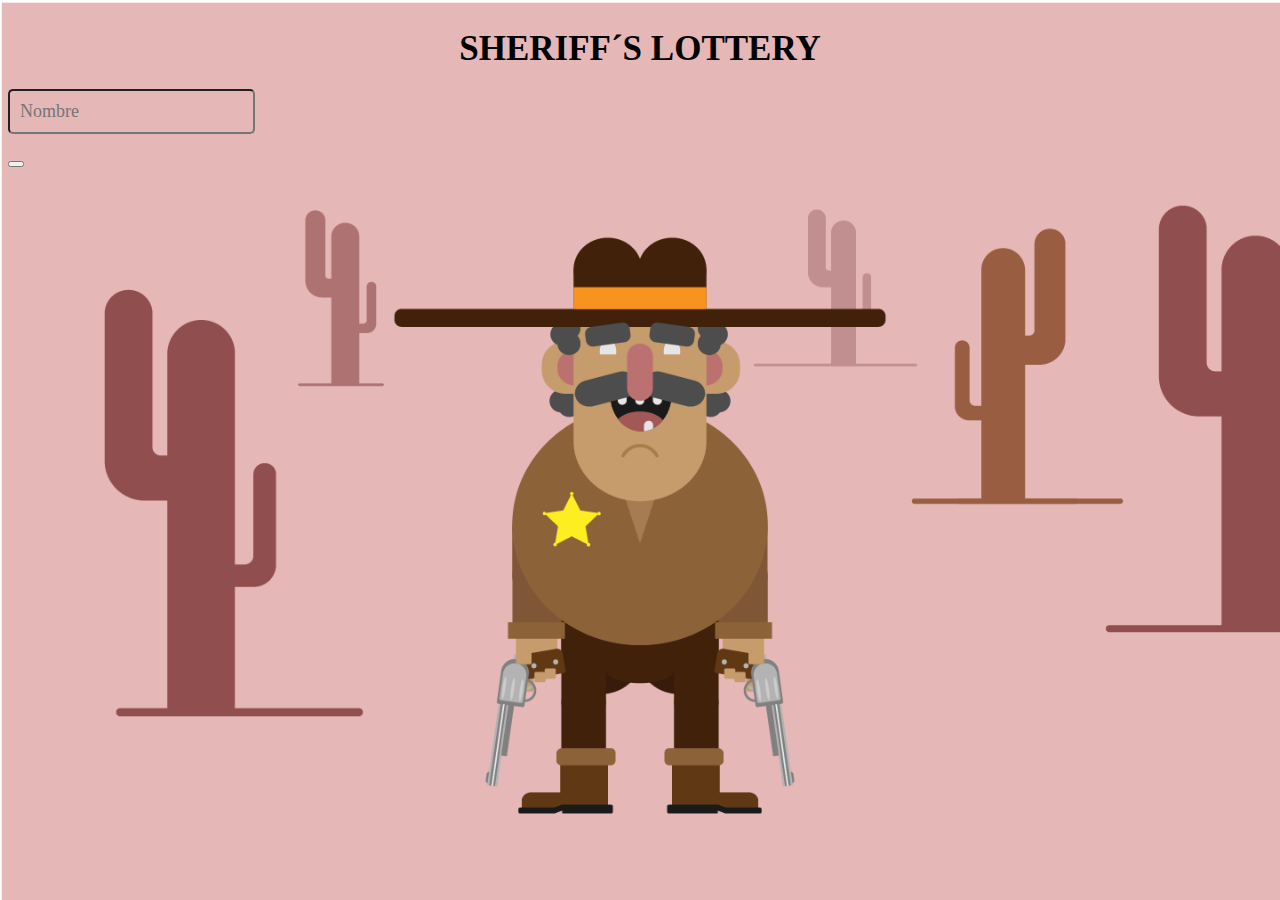
==== index.html @ ac26df70 "cambios" ====
<!DOCTYPE html>
<html lang="en">
<head>
    <meta charset="UTF-8">
    <meta name="viewport" content="width=device-width, initial-scale=1.0">
    <title>SHERIFF´S LOTTERY</title>
    <link rel="stylesheet" href="styles.css">
    <link rel="shortcut icon" href="terrorismo.png" type="image/x-icon">
</head>
<body>
    <section>
        <h2 class="texto">SHERIFF´S LOTTERY</h2>
        <input class="controles" type="text" name="nombre" placeholder="Nombre">
        <br>
        <div class="img-boton">
            <button></button>
        </div>
    </section>
    <footer>

    </footer>
    <script src="JavaScript.js"></script>
</body>
</html>
---- styles.css ----
body{
    background-image: url(img/Artboard\ 1.png);
    background-repeat: no-repeat;
    background-size: 100% 100%;
    background-attachment: fixed;
}

.texto{
    text-align: center;
    font-size: 35px;
    margin-bottom: 20px;

}

.controles{
    background: none;
    padding: 10px;
    border-radius: 5px;
    margin-bottom: 16px;
    font-family: 'Calibri';
    font-size: 18px;
}
.img-boton{
    background: url(../p11-project2-group4/img/agregar-usuario.png);
}
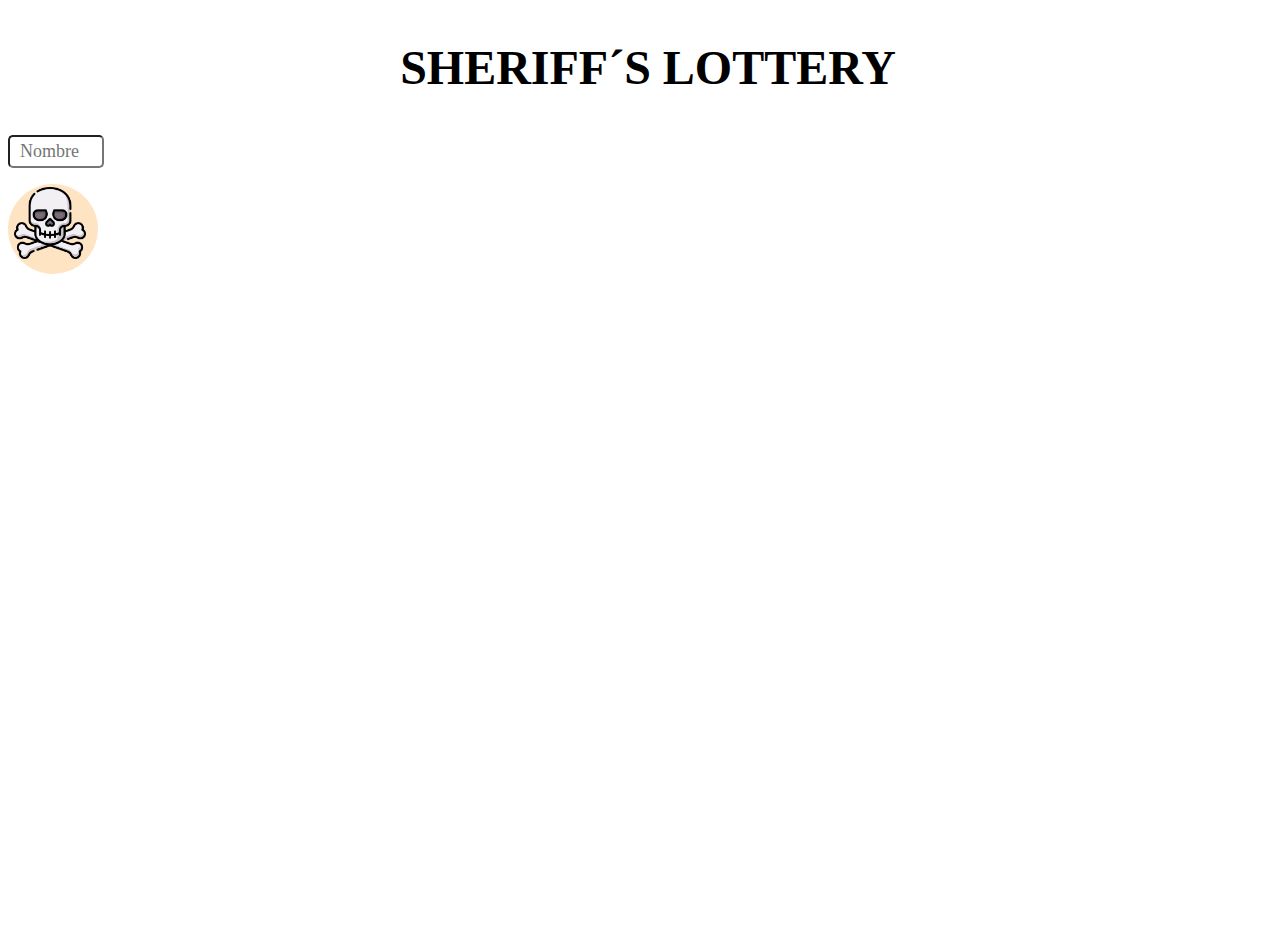
==== commit 48595984: "Añadi el gif" ====
--- a/index.html
+++ b/index.html
@@ -1,5 +1,6 @@
 <!DOCTYPE html>
 <html lang="en">
+
 <head>
     <meta charset="UTF-8">
     <meta name="viewport" content="width=device-width, initial-scale=1.0">
@@ -7,18 +8,26 @@
     <link rel="stylesheet" href="styles.css">
     <link rel="shortcut icon" href="terrorismo.png" type="image/x-icon">
 </head>
+
 <body>
-    <section>
-        <h2 class="texto">SHERIFF´S LOTTERY</h2>
-        <input class="controles" type="text" name="nombre" placeholder="Nombre">
-        <br>
-        <div class="img-boton">
-            <button></button>
-        </div>
+    <section class="pageimage">
+        <section class="mainplayers">
+            <h2 class="texto">SHERIFF´S LOTTERY</h2>
+            <input class="controles" type="text" id="nametext" name="nombre" placeholder="Nombre">
+            <section class="botones">
+                <!--<button class="img-boton1">
+                </button>
+                <button class="img-boton2">
+                </button>-->
+                <div id="startbutton"><button class="start"></div>
+                </button>
+            </section>
+        </section>
+        <footer>
+
+        </footer>
     </section>
-    <footer>
-
-    </footer>
     <script src="JavaScript.js"></script>
 </body>
+
 </html>--- a/styles.css
+++ b/styles.css
@@ -1,14 +1,19 @@
 body{
-    background-image: url(img/Artboard\ 1.png);
+    background-image: url(img/giphy.gif);
     background-repeat: no-repeat;
-    background-size: 100% 100%;
+    background-size: cover;
+    background-position: center;
     background-attachment: fixed;
+    width:  100vw;
+    height: 100vh;
+    padding: 0;
 }
 
 .texto{
-    text-align: center;
-    font-size: 35px;
-    margin-bottom: 20px;
+    display: flex;
+    justify-content: center;
+    font-size: 3em;
+    
 
 }
 
@@ -20,6 +25,59 @@
     font-family: 'Calibri';
     font-size: 18px;
 }
-.img-boton{
-    background: url(../p11-project2-group4/img/agregar-usuario.png);
-}+#nametext{
+    width: 4em;
+    height: 1vh;
+}
+.botones{
+    display: flex;
+    align-items: start;
+    width: 40vw;
+    height: 40vh;
+}
+/*.img-boton1{
+    display: flex;
+    background: url(img/agregar-usuario.png);
+    background-size: 100%;
+    background-repeat: no-repeat;
+    border: none;
+    padding: 5%;
+}
+.img-boton2{
+    background: url(img/reiniciar.png);
+    display: flex;
+    background-size: 100%;
+    background-repeat: no-repeat;
+    border: none;
+    padding: 5%;
+    height: 3vh;
+    width: 3vw;*/   
+#startbutton{
+width: 10vh;
+height: 10vh;
+border-radius: 50%;
+background-color: bisque;
+
+
+
+}
+.start{
+    background: url(img/muerte.png);
+    display: flex;
+    justify-content: center;
+    background-size: 100%;
+    background-repeat: no-repeat;
+    border-color: none;
+    border: none;
+    height: 80%;
+    width: 80%; 
+    margin-top: 3px;
+    margin-left: 6px;  
+}
+/*
+#nombres{
+    font-family: 'Lucida Sans', 'Lucida Sans Regular', 'Lucida Grande', 'Lucida Sans Unicode', Geneva, Verdana, sans-serif ;
+/*namelist    
+}
+
+
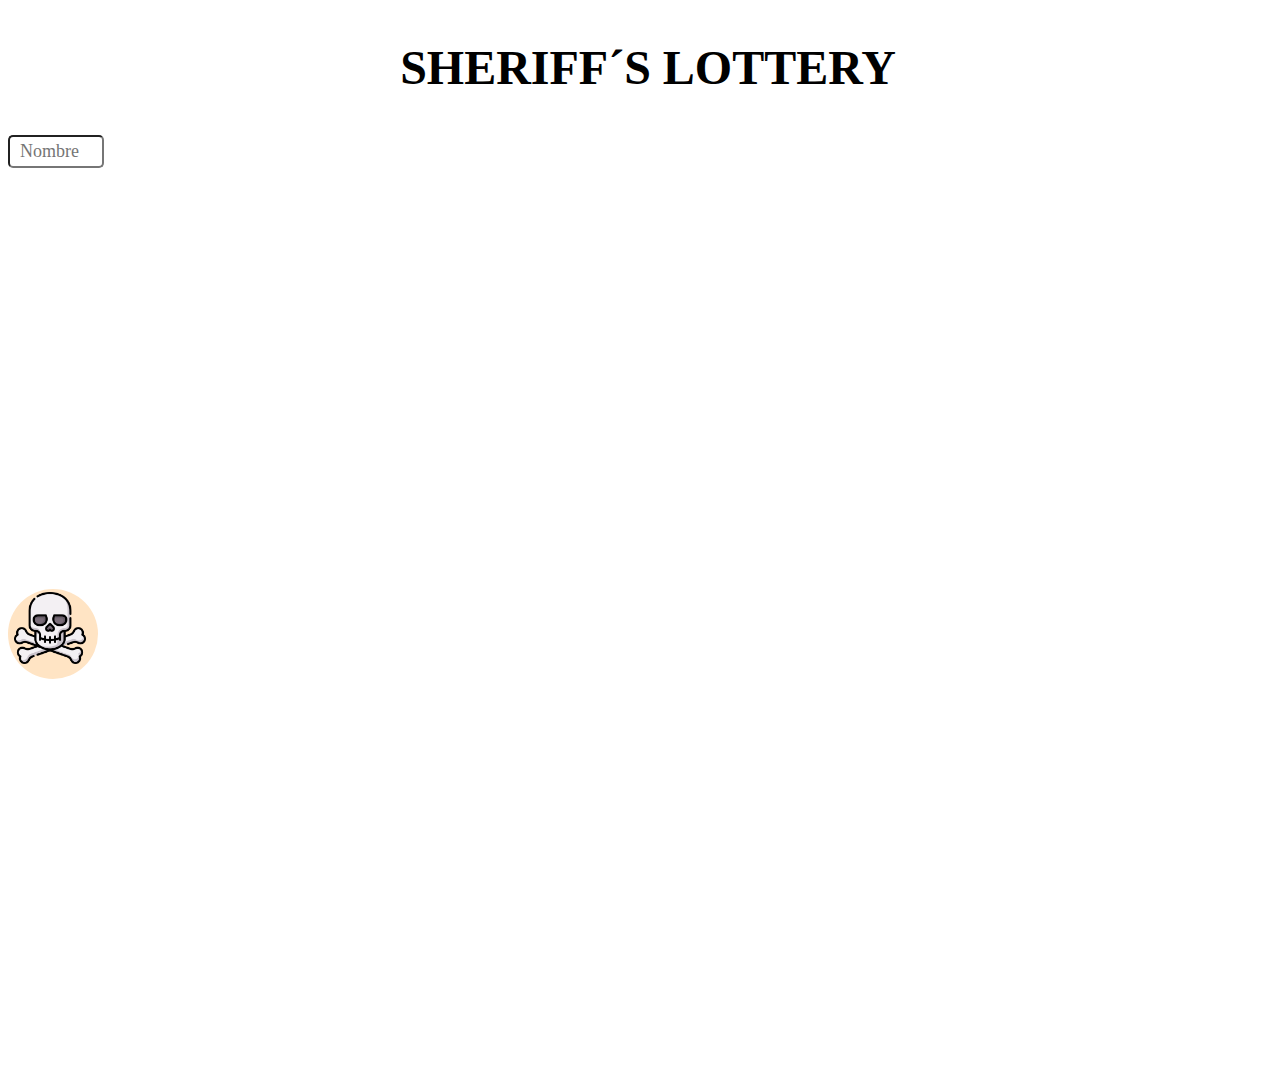
==== commit 0633df21: "gif added" ====
--- a/index.html
+++ b/index.html
@@ -11,8 +11,7 @@
 
 <body>
     <section class="pageimage">
-        <section class="mainplayers">
-            <h2 class="texto">SHERIFF´S LOTTERY</h2>
+        <h2 class="texto">SHERIFF´S LOTTERY</h2>
             <input class="controles" type="text" id="nametext" name="nombre" placeholder="Nombre">
             <section class="botones">
                 <!--<button class="img-boton1">
@@ -21,12 +20,10 @@
                 </button>-->
                 <div id="startbutton"><button class="start"></div>
                 </button>
+                <div id="pantalla"></div>
             </section>
-        </section>
-        <footer>
-
-        </footer>
     </section>
+    <footer> </footer>
     <script src="JavaScript.js"></script>
 </body>
 
--- a/styles.css
+++ b/styles.css
@@ -1,4 +1,4 @@
-body{
+body{   
     background-image: url(img/giphy.gif);
     background-repeat: no-repeat;
     background-size: cover;
@@ -6,9 +6,13 @@
     background-attachment: fixed;
     width:  100vw;
     height: 100vh;
-    padding: 0;
 }
+.pageimage{
+width: 100vw;
+height: 100vh;
 
+
+}
 .texto{
     display: flex;
     justify-content: center;
@@ -32,8 +36,10 @@
 .botones{
     display: flex;
     align-items: start;
-    width: 40vw;
-    height: 40vh;
+    width: 100vw;
+    height: 100vh;
+    display: flex;
+    align-items: center;
 }
 /*.img-boton1{
     display: flex;
@@ -57,7 +63,7 @@
 height: 10vh;
 border-radius: 50%;
 background-color: bisque;
-
+display: flex;
 
 
 }
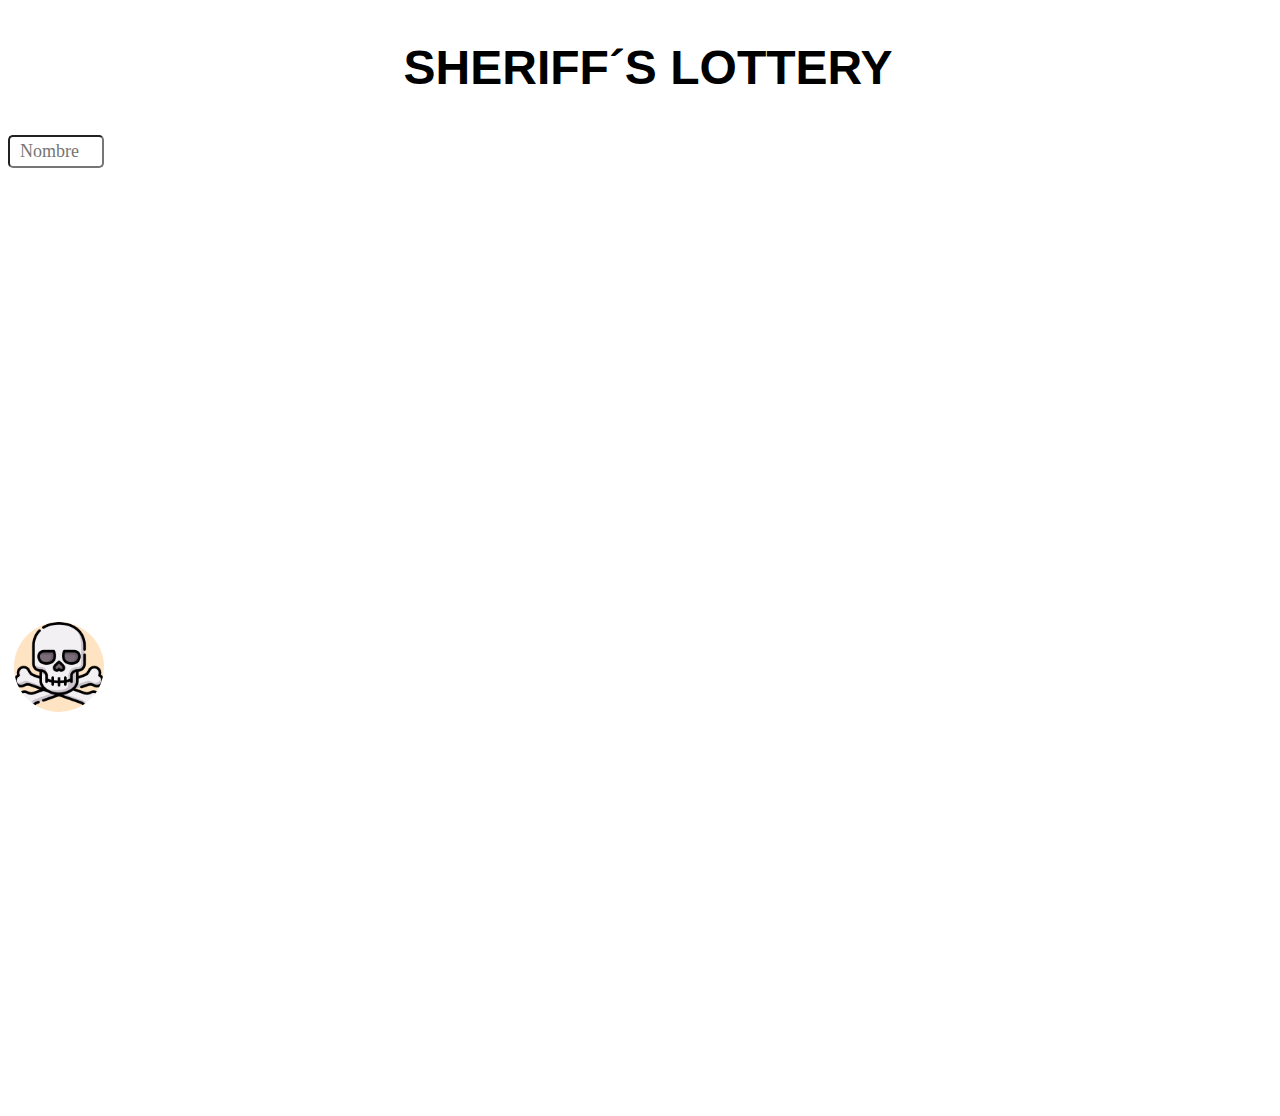
==== commit 395a5c6e: "nombres aleatorios" ====
--- a/index.html
+++ b/index.html
@@ -13,17 +13,18 @@
     <section class="pageimage">
         <h2 class="texto">SHERIFF´S LOTTERY</h2>
             <input class="controles" type="text" id="nametext" name="nombre" placeholder="Nombre">
-            <section class="botones">
+                <div class="inner">
+                <p class="txt" id="pantalla"></p>
+                </div>
+                <section class="botones">
                 <!--<button class="img-boton1">
                 </button>
                 <button class="img-boton2">
                 </button>-->
-                <div id="startbutton"><button class="start"></div>
+                <button onclick="generate()"id="startbutton"class="start"></button>
                 </button>
-                <div id="pantalla"></div>
             </section>
     </section>
-    <footer> </footer>
     <script src="JavaScript.js"></script>
 </body>
 
--- a/styles.css
+++ b/styles.css
@@ -1,5 +1,6 @@
+
 body{   
-    background-image: url(img/giphy.gif);
+    background-image: url(img/FINALFINAL.gif);
     background-repeat: no-repeat;
     background-size: cover;
     background-position: center;
@@ -17,6 +18,7 @@
     display: flex;
     justify-content: center;
     font-size: 3em;
+    font-family: cantina,sans-serif;
     
 
 }
@@ -32,6 +34,19 @@
 #nametext{
     width: 4em;
     height: 1vh;
+}
+.inner{
+    width: 50%;
+    display: flex;
+    justify-content: center;
+
+}
+#pantalla{
+    width: 50%;
+    display: flex;
+    justify-content: center;
+    
+
 }
 .botones{
     display: flex;
